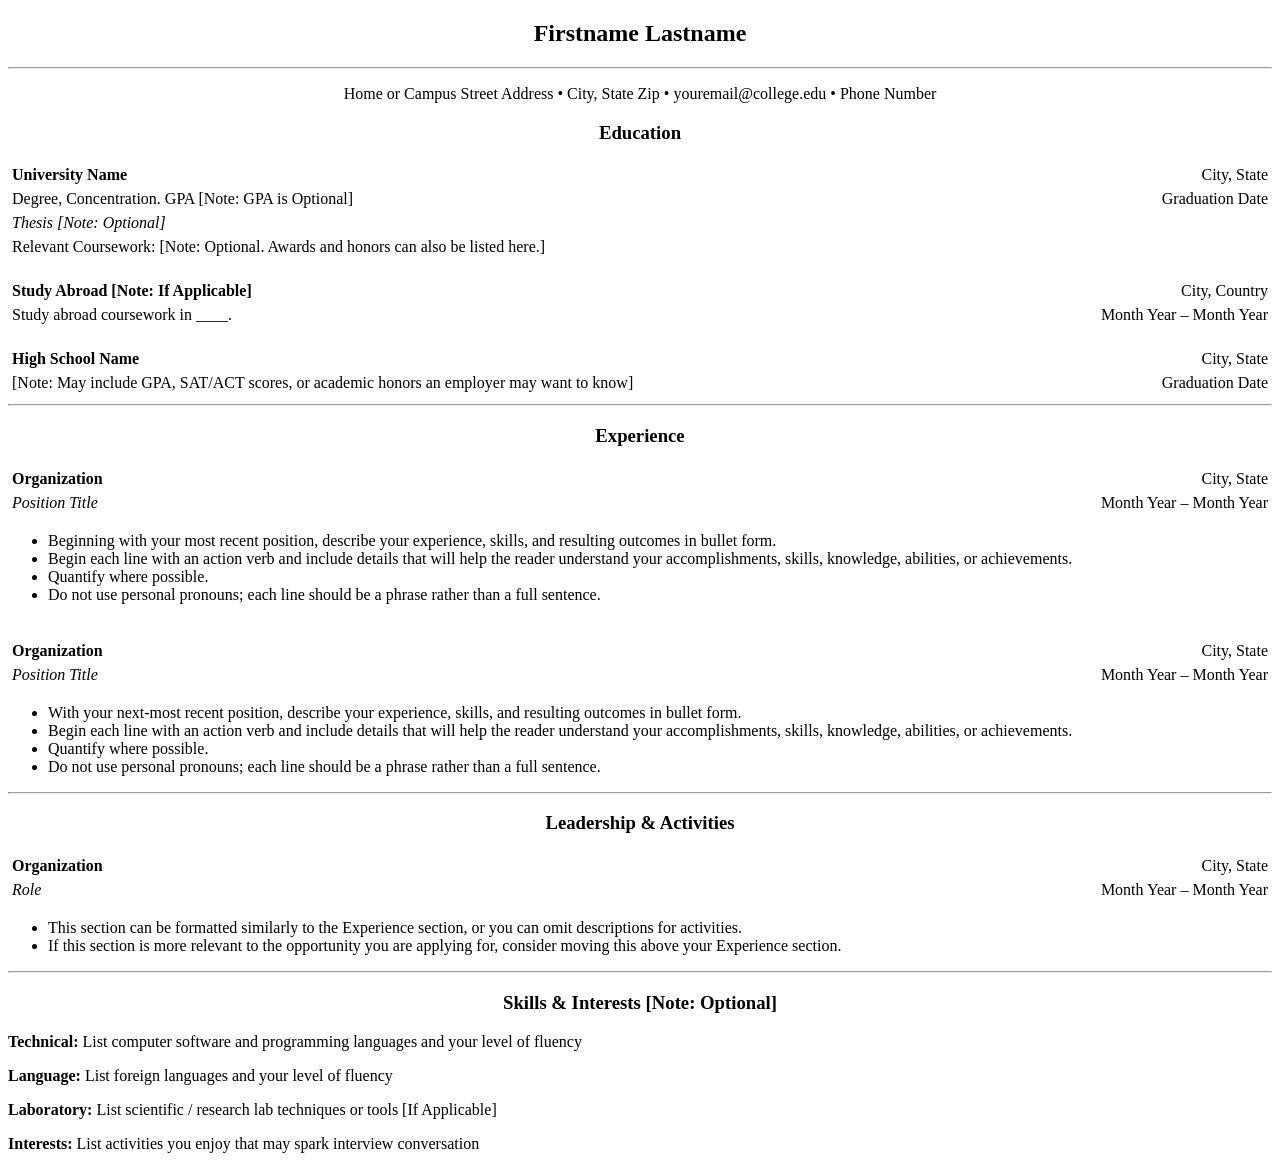
==== Loki-CV/index.html @ f4f20377 "Add Loki-CV: HTML-only CV template page" ====
﻿<!DOCTYPE html>
<html lang="en">
<head>
  <meta charset="UTF-8" />
  <title>Curriculum Vitae</title>
</head>
<body>

  <center>
    <h2>Firstname Lastname</h2>
    <hr />
    <p>Home or Campus Street Address &bull; City, State Zip &bull; youremail@college.edu &bull; Phone Number</p>
  </center>

  <center><h3>Education</h3></center>

  <table width="100%" border="0" cellpadding="2">
    <tr>
      <td><b>University Name</b></td>
      <td align="right">City, State</td>
    </tr>
    <tr>
      <td>Degree, Concentration. GPA [Note: GPA is Optional]</td>
      <td align="right">Graduation Date</td>
    </tr>
    <tr>
      <td><i>Thesis [Note: Optional]</i></td>
      <td></td>
    </tr>
    <tr>
      <td colspan="2">Relevant Coursework: [Note: Optional. Awards and honors can also be listed here.]</td>
    </tr>
  </table>

  <br />

  <table width="100%" border="0" cellpadding="2">
    <tr>
      <td><b>Study Abroad [Note: If Applicable]</b></td>
      <td align="right">City, Country</td>
    </tr>
    <tr>
      <td>Study abroad coursework in ____.</td>
      <td align="right">Month Year &ndash; Month Year</td>
    </tr>
  </table>

  <br />

  <table width="100%" border="0" cellpadding="2">
    <tr>
      <td><b>High School Name</b></td>
      <td align="right">City, State</td>
    </tr>
    <tr>
      <td>[Note: May include GPA, SAT/ACT scores, or academic honors an employer may want to know]</td>
      <td align="right">Graduation Date</td>
    </tr>
  </table>

  <hr />
  <center><h3>Experience</h3></center>

  <table width="100%" border="0" cellpadding="2">
    <tr>
      <td><b>Organization</b></td>
      <td align="right">City, State</td>
    </tr>
    <tr>
      <td><i>Position Title</i></td>
      <td align="right">Month Year &ndash; Month Year</td>
    </tr>
  </table>
  <ul>
    <li>Beginning with your most recent position, describe your experience, skills, and resulting outcomes in bullet form.</li>
    <li>Begin each line with an action verb and include details that will help the reader understand your accomplishments, skills, knowledge, abilities, or achievements.</li>
    <li>Quantify where possible.</li>
    <li>Do not use personal pronouns; each line should be a phrase rather than a full sentence.</li>
  </ul>

  <br />

  <table width="100%" border="0" cellpadding="2">
    <tr>
      <td><b>Organization</b></td>
      <td align="right">City, State</td>
    </tr>
    <tr>
      <td><i>Position Title</i></td>
      <td align="right">Month Year &ndash; Month Year</td>
    </tr>
  </table>
  <ul>
    <li>With your next-most recent position, describe your experience, skills, and resulting outcomes in bullet form.</li>
    <li>Begin each line with an action verb and include details that will help the reader understand your accomplishments, skills, knowledge, abilities, or achievements.</li>
    <li>Quantify where possible.</li>
    <li>Do not use personal pronouns; each line should be a phrase rather than a full sentence.</li>
  </ul>

  <hr />
  <center><h3>Leadership &amp; Activities</h3></center>

  <table width="100%" border="0" cellpadding="2">
    <tr>
      <td><b>Organization</b></td>
      <td align="right">City, State</td>
    </tr>
    <tr>
      <td><i>Role</i></td>
      <td align="right">Month Year &ndash; Month Year</td>
    </tr>
  </table>
  <ul>
    <li>This section can be formatted similarly to the Experience section, or you can omit descriptions for activities.</li>
    <li>If this section is more relevant to the opportunity you are applying for, consider moving this above your Experience section.</li>
  </ul>

  <hr />
  <center><h3>Skills &amp; Interests [Note: Optional]</h3></center>

  <p><b>Technical:</b> List computer software and programming languages and your level of fluency</p>
  <p><b>Language:</b> List foreign languages and your level of fluency</p>
  <p><b>Laboratory:</b> List scientific / research lab techniques or tools [If Applicable]</p>
  <p><b>Interests:</b> List activities you enjoy that may spark interview conversation</p>

</body>
</html>
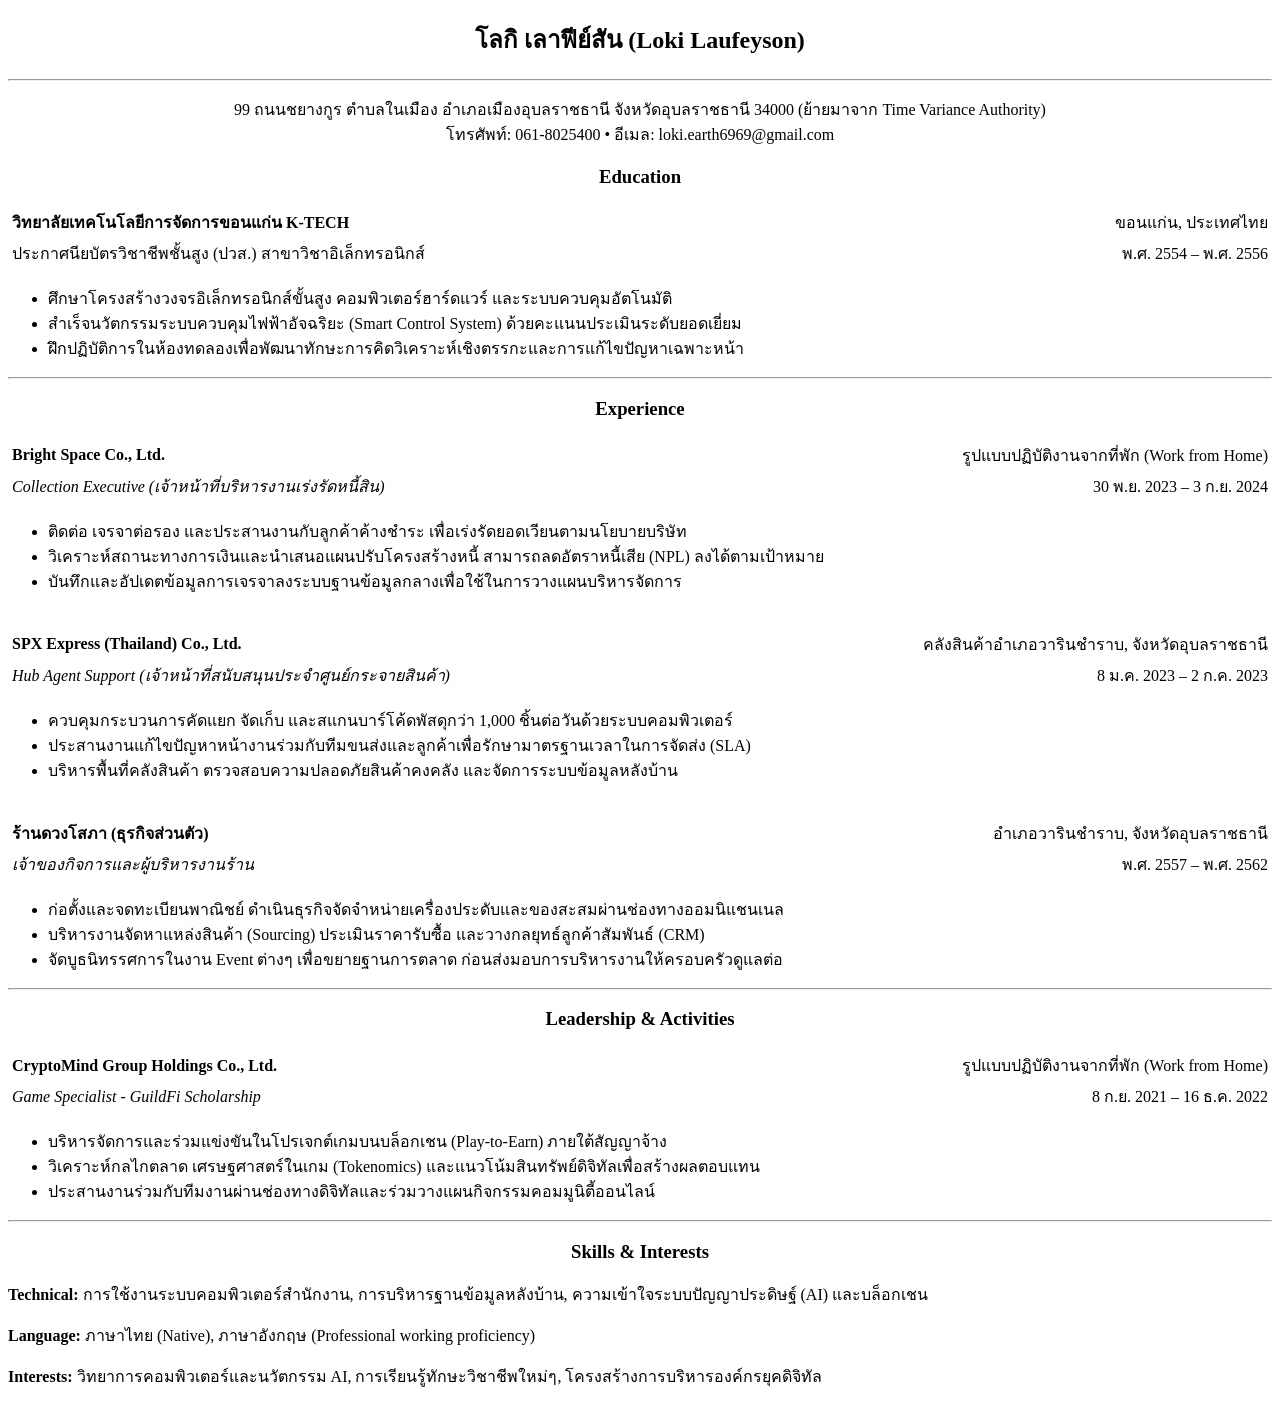
==== commit 1024537f: "Update Loki CV content with personal data" ====
--- a/Loki-CV/index.html
+++ b/Loki-CV/index.html
@@ -1,127 +1,130 @@
 ﻿<!DOCTYPE html>
-<html lang="en">
+<html lang="th">
 <head>
   <meta charset="UTF-8" />
-  <title>Curriculum Vitae</title>
+  <title>Curriculum Vitae – Loki Laufeyson</title>
 </head>
 <body>
 
+  <!-- HEADER -->
   <center>
-    <h2>Firstname Lastname</h2>
+    <h2>โลกิ เลาฟีย์สัน (Loki Laufeyson)</h2>
     <hr />
-    <p>Home or Campus Street Address &bull; City, State Zip &bull; youremail@college.edu &bull; Phone Number</p>
+    <p>
+      99 ถนนชยางกูร ตำบลในเมือง อำเภอเมืองอุบลราชธานี จังหวัดอุบลราชธานี 34000 (ย้ายมาจาก Time Variance Authority)
+      <br />
+      โทรศัพท์: 061-8025400 &bull; อีเมล: loki.earth6969@gmail.com
+    </p>
   </center>
 
+  <!-- EDUCATION -->
   <center><h3>Education</h3></center>
 
   <table width="100%" border="0" cellpadding="2">
     <tr>
-      <td><b>University Name</b></td>
-      <td align="right">City, State</td>
+      <td><b>วิทยาลัยเทคโนโลยีการจัดการขอนแก่น K-TECH</b></td>
+      <td align="right">ขอนแก่น, ประเทศไทย</td>
     </tr>
     <tr>
-      <td>Degree, Concentration. GPA [Note: GPA is Optional]</td>
-      <td align="right">Graduation Date</td>
-    </tr>
-    <tr>
-      <td><i>Thesis [Note: Optional]</i></td>
-      <td></td>
-    </tr>
-    <tr>
-      <td colspan="2">Relevant Coursework: [Note: Optional. Awards and honors can also be listed here.]</td>
-    </tr>
-  </table>
-
-  <br />
-
-  <table width="100%" border="0" cellpadding="2">
-    <tr>
-      <td><b>Study Abroad [Note: If Applicable]</b></td>
-      <td align="right">City, Country</td>
-    </tr>
-    <tr>
-      <td>Study abroad coursework in ____.</td>
-      <td align="right">Month Year &ndash; Month Year</td>
-    </tr>
-  </table>
-
-  <br />
-
-  <table width="100%" border="0" cellpadding="2">
-    <tr>
-      <td><b>High School Name</b></td>
-      <td align="right">City, State</td>
-    </tr>
-    <tr>
-      <td>[Note: May include GPA, SAT/ACT scores, or academic honors an employer may want to know]</td>
-      <td align="right">Graduation Date</td>
-    </tr>
-  </table>
-
-  <hr />
-  <center><h3>Experience</h3></center>
-
-  <table width="100%" border="0" cellpadding="2">
-    <tr>
-      <td><b>Organization</b></td>
-      <td align="right">City, State</td>
-    </tr>
-    <tr>
-      <td><i>Position Title</i></td>
-      <td align="right">Month Year &ndash; Month Year</td>
+      <td>ประกาศนียบัตรวิชาชีพชั้นสูง (ปวส.) สาขาวิชาอิเล็กทรอนิกส์</td>
+      <td align="right">พ.ศ. 2554 – พ.ศ. 2556</td>
     </tr>
   </table>
   <ul>
-    <li>Beginning with your most recent position, describe your experience, skills, and resulting outcomes in bullet form.</li>
-    <li>Begin each line with an action verb and include details that will help the reader understand your accomplishments, skills, knowledge, abilities, or achievements.</li>
-    <li>Quantify where possible.</li>
-    <li>Do not use personal pronouns; each line should be a phrase rather than a full sentence.</li>
+    <li>ศึกษาโครงสร้างวงจรอิเล็กทรอนิกส์ขั้นสูง คอมพิวเตอร์ฮาร์ดแวร์ และระบบควบคุมอัตโนมัติ</li>
+    <li>สำเร็จนวัตกรรมระบบควบคุมไฟฟ้าอัจฉริยะ (Smart Control System) ด้วยคะแนนประเมินระดับยอดเยี่ยม</li>
+    <li>ฝึกปฏิบัติการในห้องทดลองเพื่อพัฒนาทักษะการคิดวิเคราะห์เชิงตรรกะและการแก้ไขปัญหาเฉพาะหน้า</li>
+  </ul>
+
+  <hr />
+
+  <!-- EXPERIENCE -->
+  <center><h3>Experience</h3></center>
+
+  <!-- Experience 1 -->
+  <table width="100%" border="0" cellpadding="2">
+    <tr>
+      <td><b>Bright Space Co., Ltd.</b></td>
+      <td align="right">รูปแบบปฏิบัติงานจากที่พัก (Work from Home)</td>
+    </tr>
+    <tr>
+      <td><i>Collection Executive (เจ้าหน้าที่บริหารงานเร่งรัดหนี้สิน)</i></td>
+      <td align="right">30 พ.ย. 2023 – 3 ก.ย. 2024</td>
+    </tr>
+  </table>
+  <ul>
+    <li>ติดต่อ เจรจาต่อรอง และประสานงานกับลูกค้าค้างชำระ เพื่อเร่งรัดยอดเวียนตามนโยบายบริษัท</li>
+    <li>วิเคราะห์สถานะทางการเงินและนำเสนอแผนปรับโครงสร้างหนี้ สามารถลดอัตราหนี้เสีย (NPL) ลงได้ตามเป้าหมาย</li>
+    <li>บันทึกและอัปเดตข้อมูลการเจรจาลงระบบฐานข้อมูลกลางเพื่อใช้ในการวางแผนบริหารจัดการ</li>
   </ul>
 
   <br />
 
+  <!-- Experience 2 -->
   <table width="100%" border="0" cellpadding="2">
     <tr>
-      <td><b>Organization</b></td>
-      <td align="right">City, State</td>
+      <td><b>SPX Express (Thailand) Co., Ltd.</b></td>
+      <td align="right">คลังสินค้าอำเภอวารินชำราบ, จังหวัดอุบลราชธานี</td>
     </tr>
     <tr>
-      <td><i>Position Title</i></td>
-      <td align="right">Month Year &ndash; Month Year</td>
+      <td><i>Hub Agent Support (เจ้าหน้าที่สนับสนุนประจำศูนย์กระจายสินค้า)</i></td>
+      <td align="right">8 ม.ค. 2023 – 2 ก.ค. 2023</td>
     </tr>
   </table>
   <ul>
-    <li>With your next-most recent position, describe your experience, skills, and resulting outcomes in bullet form.</li>
-    <li>Begin each line with an action verb and include details that will help the reader understand your accomplishments, skills, knowledge, abilities, or achievements.</li>
-    <li>Quantify where possible.</li>
-    <li>Do not use personal pronouns; each line should be a phrase rather than a full sentence.</li>
+    <li>ควบคุมกระบวนการคัดแยก จัดเก็บ และสแกนบาร์โค้ดพัสดุกว่า 1,000 ชิ้นต่อวันด้วยระบบคอมพิวเตอร์</li>
+    <li>ประสานงานแก้ไขปัญหาหน้างานร่วมกับทีมขนส่งและลูกค้าเพื่อรักษามาตรฐานเวลาในการจัดส่ง (SLA)</li>
+    <li>บริหารพื้นที่คลังสินค้า ตรวจสอบความปลอดภัยสินค้าคงคลัง และจัดการระบบข้อมูลหลังบ้าน</li>
+  </ul>
+
+  <br />
+
+  <!-- Experience 3 -->
+  <table width="100%" border="0" cellpadding="2">
+    <tr>
+      <td><b>ร้านดวงโสภา (ธุรกิจส่วนตัว)</b></td>
+      <td align="right">อำเภอวารินชำราบ, จังหวัดอุบลราชธานี</td>
+    </tr>
+    <tr>
+      <td><i>เจ้าของกิจการและผู้บริหารงานร้าน</i></td>
+      <td align="right">พ.ศ. 2557 – พ.ศ. 2562</td>
+    </tr>
+  </table>
+  <ul>
+    <li>ก่อตั้งและจดทะเบียนพาณิชย์ ดำเนินธุรกิจจัดจำหน่ายเครื่องประดับและของสะสมผ่านช่องทางออมนิแชนเนล</li>
+    <li>บริหารงานจัดหาแหล่งสินค้า (Sourcing) ประเมินราคารับซื้อ และวางกลยุทธ์ลูกค้าสัมพันธ์ (CRM)</li>
+    <li>จัดบูธนิทรรศการในงาน Event ต่างๆ เพื่อขยายฐานการตลาด ก่อนส่งมอบการบริหารงานให้ครอบครัวดูแลต่อ</li>
   </ul>
 
   <hr />
+
+  <!-- LEADERSHIP & ACTIVITIES -->
   <center><h3>Leadership &amp; Activities</h3></center>
 
   <table width="100%" border="0" cellpadding="2">
     <tr>
-      <td><b>Organization</b></td>
-      <td align="right">City, State</td>
+      <td><b>CryptoMind Group Holdings Co., Ltd.</b></td>
+      <td align="right">รูปแบบปฏิบัติงานจากที่พัก (Work from Home)</td>
     </tr>
     <tr>
-      <td><i>Role</i></td>
-      <td align="right">Month Year &ndash; Month Year</td>
+      <td><i>Game Specialist - GuildFi Scholarship</i></td>
+      <td align="right">8 ก.ย. 2021 – 16 ธ.ค. 2022</td>
     </tr>
   </table>
   <ul>
-    <li>This section can be formatted similarly to the Experience section, or you can omit descriptions for activities.</li>
-    <li>If this section is more relevant to the opportunity you are applying for, consider moving this above your Experience section.</li>
+    <li>บริหารจัดการและร่วมแข่งขันในโปรเจกต์เกมบนบล็อกเชน (Play-to-Earn) ภายใต้สัญญาจ้าง</li>
+    <li>วิเคราะห์กลไกตลาด เศรษฐศาสตร์ในเกม (Tokenomics) และแนวโน้มสินทรัพย์ดิจิทัลเพื่อสร้างผลตอบแทน</li>
+    <li>ประสานงานร่วมกับทีมงานผ่านช่องทางดิจิทัลและร่วมวางแผนกิจกรรมคอมมูนิตี้ออนไลน์</li>
   </ul>
 
   <hr />
-  <center><h3>Skills &amp; Interests [Note: Optional]</h3></center>
 
-  <p><b>Technical:</b> List computer software and programming languages and your level of fluency</p>
-  <p><b>Language:</b> List foreign languages and your level of fluency</p>
-  <p><b>Laboratory:</b> List scientific / research lab techniques or tools [If Applicable]</p>
-  <p><b>Interests:</b> List activities you enjoy that may spark interview conversation</p>
+  <!-- SKILLS & INTERESTS -->
+  <center><h3>Skills &amp; Interests</h3></center>
+
+  <p><b>Technical:</b> การใช้งานระบบคอมพิวเตอร์สำนักงาน, การบริหารฐานข้อมูลหลังบ้าน, ความเข้าใจระบบปัญญาประดิษฐ์ (AI) และบล็อกเชน</p>
+  <p><b>Language:</b> ภาษาไทย (Native), ภาษาอังกฤษ (Professional working proficiency)</p>
+  <p><b>Interests:</b> วิทยาการคอมพิวเตอร์และนวัตกรรม AI, การเรียนรู้ทักษะวิชาชีพใหม่ๆ, โครงสร้างการบริหารองค์กรยุคดิจิทัล</p>
 
 </body>
 </html>
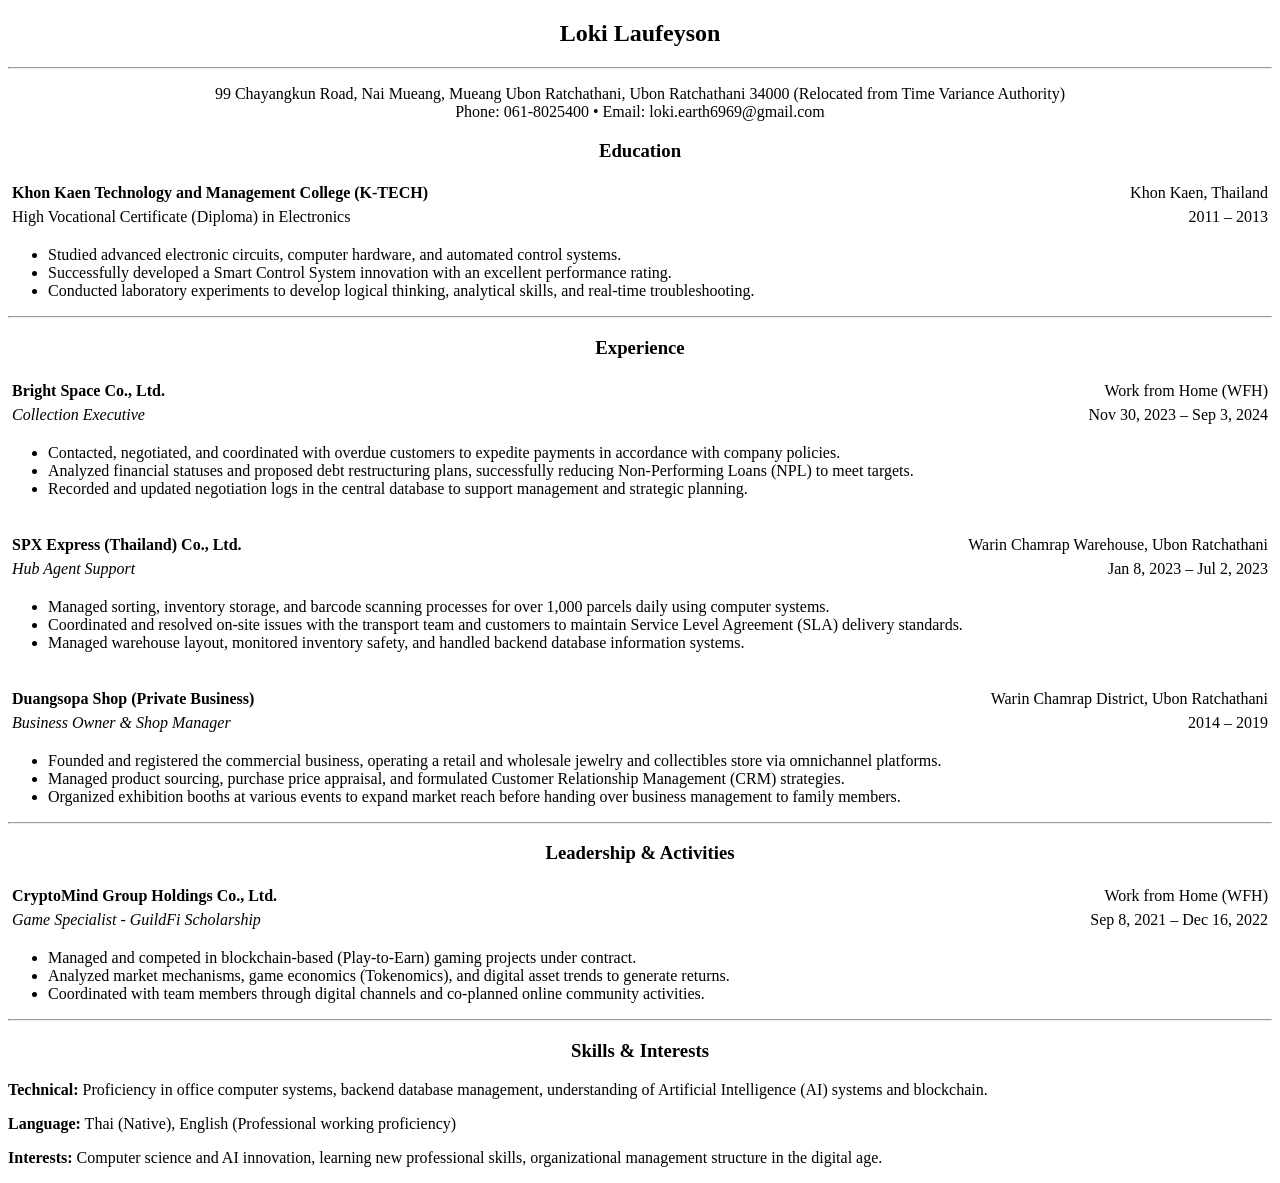
==== commit f7333c90: "Translate CV contents to English" ====
--- a/Loki-CV/index.html
+++ b/Loki-CV/index.html
@@ -1,5 +1,5 @@
 ﻿<!DOCTYPE html>
-<html lang="th">
+<html lang="en">
 <head>
   <meta charset="UTF-8" />
   <title>Curriculum Vitae – Loki Laufeyson</title>
@@ -8,12 +8,12 @@
 
   <!-- HEADER -->
   <center>
-    <h2>โลกิ เลาฟีย์สัน (Loki Laufeyson)</h2>
+    <h2>Loki Laufeyson</h2>
     <hr />
     <p>
-      99 ถนนชยางกูร ตำบลในเมือง อำเภอเมืองอุบลราชธานี จังหวัดอุบลราชธานี 34000 (ย้ายมาจาก Time Variance Authority)
+      99 Chayangkun Road, Nai Mueang, Mueang Ubon Ratchathani, Ubon Ratchathani 34000 (Relocated from Time Variance Authority)
       <br />
-      โทรศัพท์: 061-8025400 &bull; อีเมล: loki.earth6969@gmail.com
+      Phone: 061-8025400 &bull; Email: loki.earth6969@gmail.com
     </p>
   </center>
 
@@ -22,18 +22,18 @@
 
   <table width="100%" border="0" cellpadding="2">
     <tr>
-      <td><b>วิทยาลัยเทคโนโลยีการจัดการขอนแก่น K-TECH</b></td>
-      <td align="right">ขอนแก่น, ประเทศไทย</td>
+      <td><b>Khon Kaen Technology and Management College (K-TECH)</b></td>
+      <td align="right">Khon Kaen, Thailand</td>
     </tr>
     <tr>
-      <td>ประกาศนียบัตรวิชาชีพชั้นสูง (ปวส.) สาขาวิชาอิเล็กทรอนิกส์</td>
-      <td align="right">พ.ศ. 2554 – พ.ศ. 2556</td>
+      <td>High Vocational Certificate (Diploma) in Electronics</td>
+      <td align="right">2011 &ndash; 2013</td>
     </tr>
   </table>
   <ul>
-    <li>ศึกษาโครงสร้างวงจรอิเล็กทรอนิกส์ขั้นสูง คอมพิวเตอร์ฮาร์ดแวร์ และระบบควบคุมอัตโนมัติ</li>
-    <li>สำเร็จนวัตกรรมระบบควบคุมไฟฟ้าอัจฉริยะ (Smart Control System) ด้วยคะแนนประเมินระดับยอดเยี่ยม</li>
-    <li>ฝึกปฏิบัติการในห้องทดลองเพื่อพัฒนาทักษะการคิดวิเคราะห์เชิงตรรกะและการแก้ไขปัญหาเฉพาะหน้า</li>
+    <li>Studied advanced electronic circuits, computer hardware, and automated control systems.</li>
+    <li>Successfully developed a Smart Control System innovation with an excellent performance rating.</li>
+    <li>Conducted laboratory experiments to develop logical thinking, analytical skills, and real-time troubleshooting.</li>
   </ul>
 
   <hr />
@@ -45,17 +45,17 @@
   <table width="100%" border="0" cellpadding="2">
     <tr>
       <td><b>Bright Space Co., Ltd.</b></td>
-      <td align="right">รูปแบบปฏิบัติงานจากที่พัก (Work from Home)</td>
+      <td align="right">Work from Home (WFH)</td>
     </tr>
     <tr>
-      <td><i>Collection Executive (เจ้าหน้าที่บริหารงานเร่งรัดหนี้สิน)</i></td>
-      <td align="right">30 พ.ย. 2023 – 3 ก.ย. 2024</td>
+      <td><i>Collection Executive</i></td>
+      <td align="right">Nov 30, 2023 &ndash; Sep 3, 2024</td>
     </tr>
   </table>
   <ul>
-    <li>ติดต่อ เจรจาต่อรอง และประสานงานกับลูกค้าค้างชำระ เพื่อเร่งรัดยอดเวียนตามนโยบายบริษัท</li>
-    <li>วิเคราะห์สถานะทางการเงินและนำเสนอแผนปรับโครงสร้างหนี้ สามารถลดอัตราหนี้เสีย (NPL) ลงได้ตามเป้าหมาย</li>
-    <li>บันทึกและอัปเดตข้อมูลการเจรจาลงระบบฐานข้อมูลกลางเพื่อใช้ในการวางแผนบริหารจัดการ</li>
+    <li>Contacted, negotiated, and coordinated with overdue customers to expedite payments in accordance with company policies.</li>
+    <li>Analyzed financial statuses and proposed debt restructuring plans, successfully reducing Non-Performing Loans (NPL) to meet targets.</li>
+    <li>Recorded and updated negotiation logs in the central database to support management and strategic planning.</li>
   </ul>
 
   <br />
@@ -64,17 +64,17 @@
   <table width="100%" border="0" cellpadding="2">
     <tr>
       <td><b>SPX Express (Thailand) Co., Ltd.</b></td>
-      <td align="right">คลังสินค้าอำเภอวารินชำราบ, จังหวัดอุบลราชธานี</td>
+      <td align="right">Warin Chamrap Warehouse, Ubon Ratchathani</td>
     </tr>
     <tr>
-      <td><i>Hub Agent Support (เจ้าหน้าที่สนับสนุนประจำศูนย์กระจายสินค้า)</i></td>
-      <td align="right">8 ม.ค. 2023 – 2 ก.ค. 2023</td>
+      <td><i>Hub Agent Support</i></td>
+      <td align="right">Jan 8, 2023 &ndash; Jul 2, 2023</td>
     </tr>
   </table>
   <ul>
-    <li>ควบคุมกระบวนการคัดแยก จัดเก็บ และสแกนบาร์โค้ดพัสดุกว่า 1,000 ชิ้นต่อวันด้วยระบบคอมพิวเตอร์</li>
-    <li>ประสานงานแก้ไขปัญหาหน้างานร่วมกับทีมขนส่งและลูกค้าเพื่อรักษามาตรฐานเวลาในการจัดส่ง (SLA)</li>
-    <li>บริหารพื้นที่คลังสินค้า ตรวจสอบความปลอดภัยสินค้าคงคลัง และจัดการระบบข้อมูลหลังบ้าน</li>
+    <li>Managed sorting, inventory storage, and barcode scanning processes for over 1,000 parcels daily using computer systems.</li>
+    <li>Coordinated and resolved on-site issues with the transport team and customers to maintain Service Level Agreement (SLA) delivery standards.</li>
+    <li>Managed warehouse layout, monitored inventory safety, and handled backend database information systems.</li>
   </ul>
 
   <br />
@@ -82,18 +82,18 @@
   <!-- Experience 3 -->
   <table width="100%" border="0" cellpadding="2">
     <tr>
-      <td><b>ร้านดวงโสภา (ธุรกิจส่วนตัว)</b></td>
-      <td align="right">อำเภอวารินชำราบ, จังหวัดอุบลราชธานี</td>
+      <td><b>Duangsopa Shop (Private Business)</b></td>
+      <td align="right">Warin Chamrap District, Ubon Ratchathani</td>
     </tr>
     <tr>
-      <td><i>เจ้าของกิจการและผู้บริหารงานร้าน</i></td>
-      <td align="right">พ.ศ. 2557 – พ.ศ. 2562</td>
+      <td><i>Business Owner &amp; Shop Manager</i></td>
+      <td align="right">2014 &ndash; 2019</td>
     </tr>
   </table>
   <ul>
-    <li>ก่อตั้งและจดทะเบียนพาณิชย์ ดำเนินธุรกิจจัดจำหน่ายเครื่องประดับและของสะสมผ่านช่องทางออมนิแชนเนล</li>
-    <li>บริหารงานจัดหาแหล่งสินค้า (Sourcing) ประเมินราคารับซื้อ และวางกลยุทธ์ลูกค้าสัมพันธ์ (CRM)</li>
-    <li>จัดบูธนิทรรศการในงาน Event ต่างๆ เพื่อขยายฐานการตลาด ก่อนส่งมอบการบริหารงานให้ครอบครัวดูแลต่อ</li>
+    <li>Founded and registered the commercial business, operating a retail and wholesale jewelry and collectibles store via omnichannel platforms.</li>
+    <li>Managed product sourcing, purchase price appraisal, and formulated Customer Relationship Management (CRM) strategies.</li>
+    <li>Organized exhibition booths at various events to expand market reach before handing over business management to family members.</li>
   </ul>
 
   <hr />
@@ -104,17 +104,17 @@
   <table width="100%" border="0" cellpadding="2">
     <tr>
       <td><b>CryptoMind Group Holdings Co., Ltd.</b></td>
-      <td align="right">รูปแบบปฏิบัติงานจากที่พัก (Work from Home)</td>
+      <td align="right">Work from Home (WFH)</td>
     </tr>
     <tr>
       <td><i>Game Specialist - GuildFi Scholarship</i></td>
-      <td align="right">8 ก.ย. 2021 – 16 ธ.ค. 2022</td>
+      <td align="right">Sep 8, 2021 &ndash; Dec 16, 2022</td>
     </tr>
   </table>
   <ul>
-    <li>บริหารจัดการและร่วมแข่งขันในโปรเจกต์เกมบนบล็อกเชน (Play-to-Earn) ภายใต้สัญญาจ้าง</li>
-    <li>วิเคราะห์กลไกตลาด เศรษฐศาสตร์ในเกม (Tokenomics) และแนวโน้มสินทรัพย์ดิจิทัลเพื่อสร้างผลตอบแทน</li>
-    <li>ประสานงานร่วมกับทีมงานผ่านช่องทางดิจิทัลและร่วมวางแผนกิจกรรมคอมมูนิตี้ออนไลน์</li>
+    <li>Managed and competed in blockchain-based (Play-to-Earn) gaming projects under contract.</li>
+    <li>Analyzed market mechanisms, game economics (Tokenomics), and digital asset trends to generate returns.</li>
+    <li>Coordinated with team members through digital channels and co-planned online community activities.</li>
   </ul>
 
   <hr />
@@ -122,9 +122,9 @@
   <!-- SKILLS & INTERESTS -->
   <center><h3>Skills &amp; Interests</h3></center>
 
-  <p><b>Technical:</b> การใช้งานระบบคอมพิวเตอร์สำนักงาน, การบริหารฐานข้อมูลหลังบ้าน, ความเข้าใจระบบปัญญาประดิษฐ์ (AI) และบล็อกเชน</p>
-  <p><b>Language:</b> ภาษาไทย (Native), ภาษาอังกฤษ (Professional working proficiency)</p>
-  <p><b>Interests:</b> วิทยาการคอมพิวเตอร์และนวัตกรรม AI, การเรียนรู้ทักษะวิชาชีพใหม่ๆ, โครงสร้างการบริหารองค์กรยุคดิจิทัล</p>
+  <p><b>Technical:</b> Proficiency in office computer systems, backend database management, understanding of Artificial Intelligence (AI) systems and blockchain.</p>
+  <p><b>Language:</b> Thai (Native), English (Professional working proficiency)</p>
+  <p><b>Interests:</b> Computer science and AI innovation, learning new professional skills, organizational management structure in the digital age.</p>
 
 </body>
 </html>
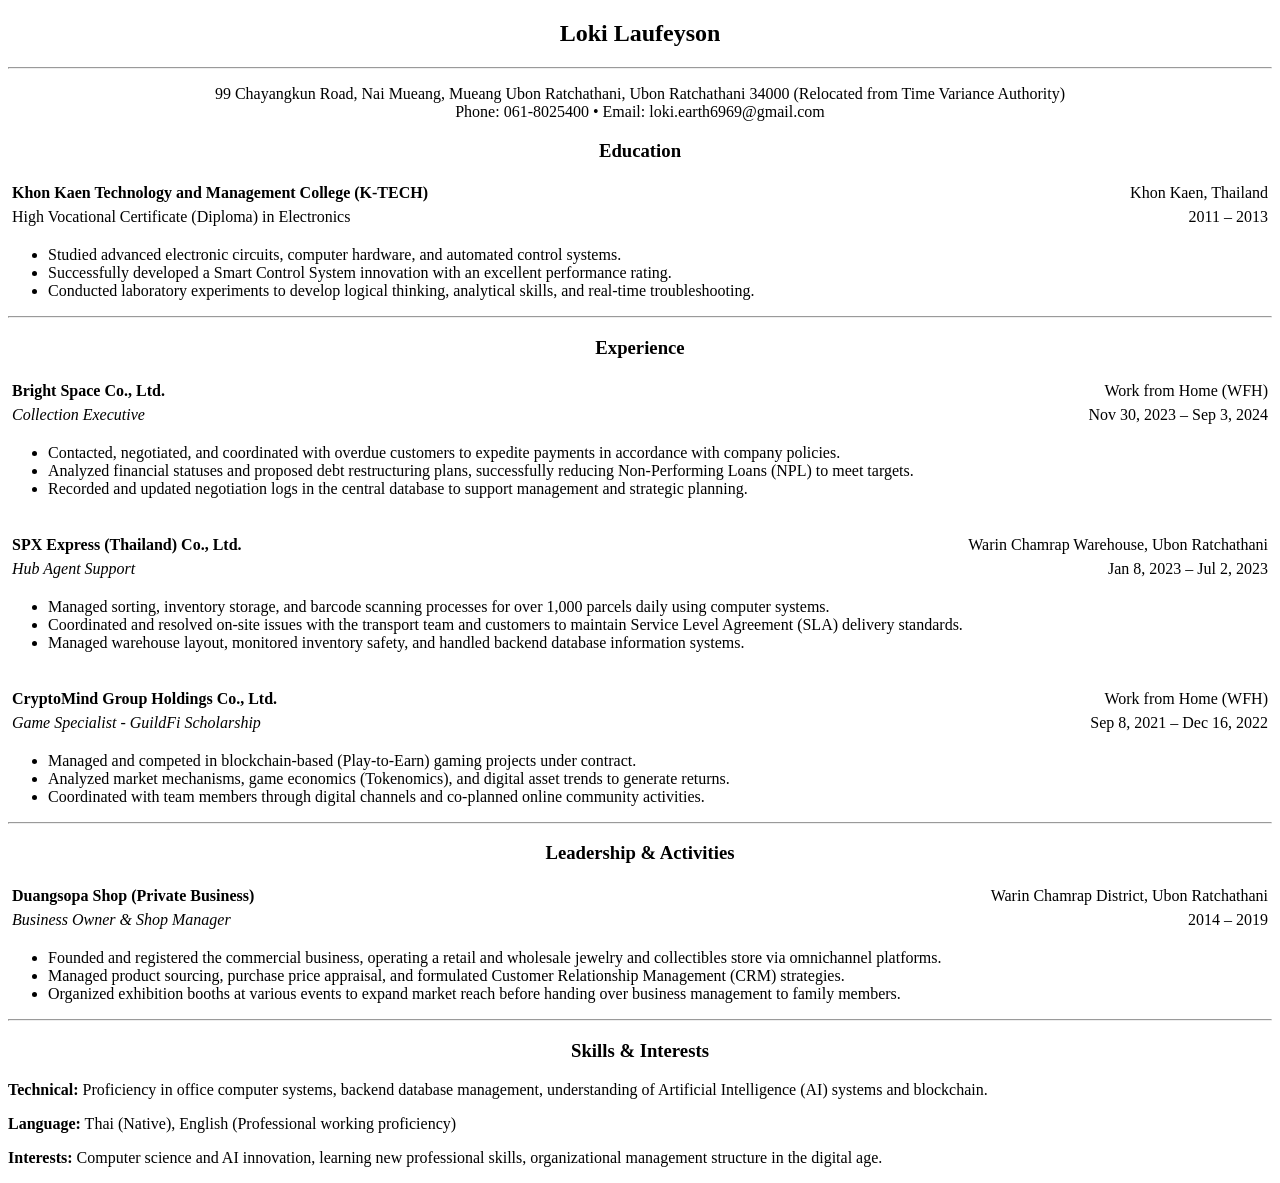
==== commit c5c2cfdc: "Rearrange sections: move Duangsopa Shop to Leadership and CryptoMind to Experience" ====
--- a/Loki-CV/index.html
+++ b/Loki-CV/index.html
@@ -82,6 +82,27 @@
   <!-- Experience 3 -->
   <table width="100%" border="0" cellpadding="2">
     <tr>
+      <td><b>CryptoMind Group Holdings Co., Ltd.</b></td>
+      <td align="right">Work from Home (WFH)</td>
+    </tr>
+    <tr>
+      <td><i>Game Specialist - GuildFi Scholarship</i></td>
+      <td align="right">Sep 8, 2021 &ndash; Dec 16, 2022</td>
+    </tr>
+  </table>
+  <ul>
+    <li>Managed and competed in blockchain-based (Play-to-Earn) gaming projects under contract.</li>
+    <li>Analyzed market mechanisms, game economics (Tokenomics), and digital asset trends to generate returns.</li>
+    <li>Coordinated with team members through digital channels and co-planned online community activities.</li>
+  </ul>
+
+  <hr />
+
+  <!-- LEADERSHIP & ACTIVITIES -->
+  <center><h3>Leadership &amp; Activities</h3></center>
+
+  <table width="100%" border="0" cellpadding="2">
+    <tr>
       <td><b>Duangsopa Shop (Private Business)</b></td>
       <td align="right">Warin Chamrap District, Ubon Ratchathani</td>
     </tr>
@@ -98,27 +119,6 @@
 
   <hr />
 
-  <!-- LEADERSHIP & ACTIVITIES -->
-  <center><h3>Leadership &amp; Activities</h3></center>
-
-  <table width="100%" border="0" cellpadding="2">
-    <tr>
-      <td><b>CryptoMind Group Holdings Co., Ltd.</b></td>
-      <td align="right">Work from Home (WFH)</td>
-    </tr>
-    <tr>
-      <td><i>Game Specialist - GuildFi Scholarship</i></td>
-      <td align="right">Sep 8, 2021 &ndash; Dec 16, 2022</td>
-    </tr>
-  </table>
-  <ul>
-    <li>Managed and competed in blockchain-based (Play-to-Earn) gaming projects under contract.</li>
-    <li>Analyzed market mechanisms, game economics (Tokenomics), and digital asset trends to generate returns.</li>
-    <li>Coordinated with team members through digital channels and co-planned online community activities.</li>
-  </ul>
-
-  <hr />
-
   <!-- SKILLS & INTERESTS -->
   <center><h3>Skills &amp; Interests</h3></center>
 
